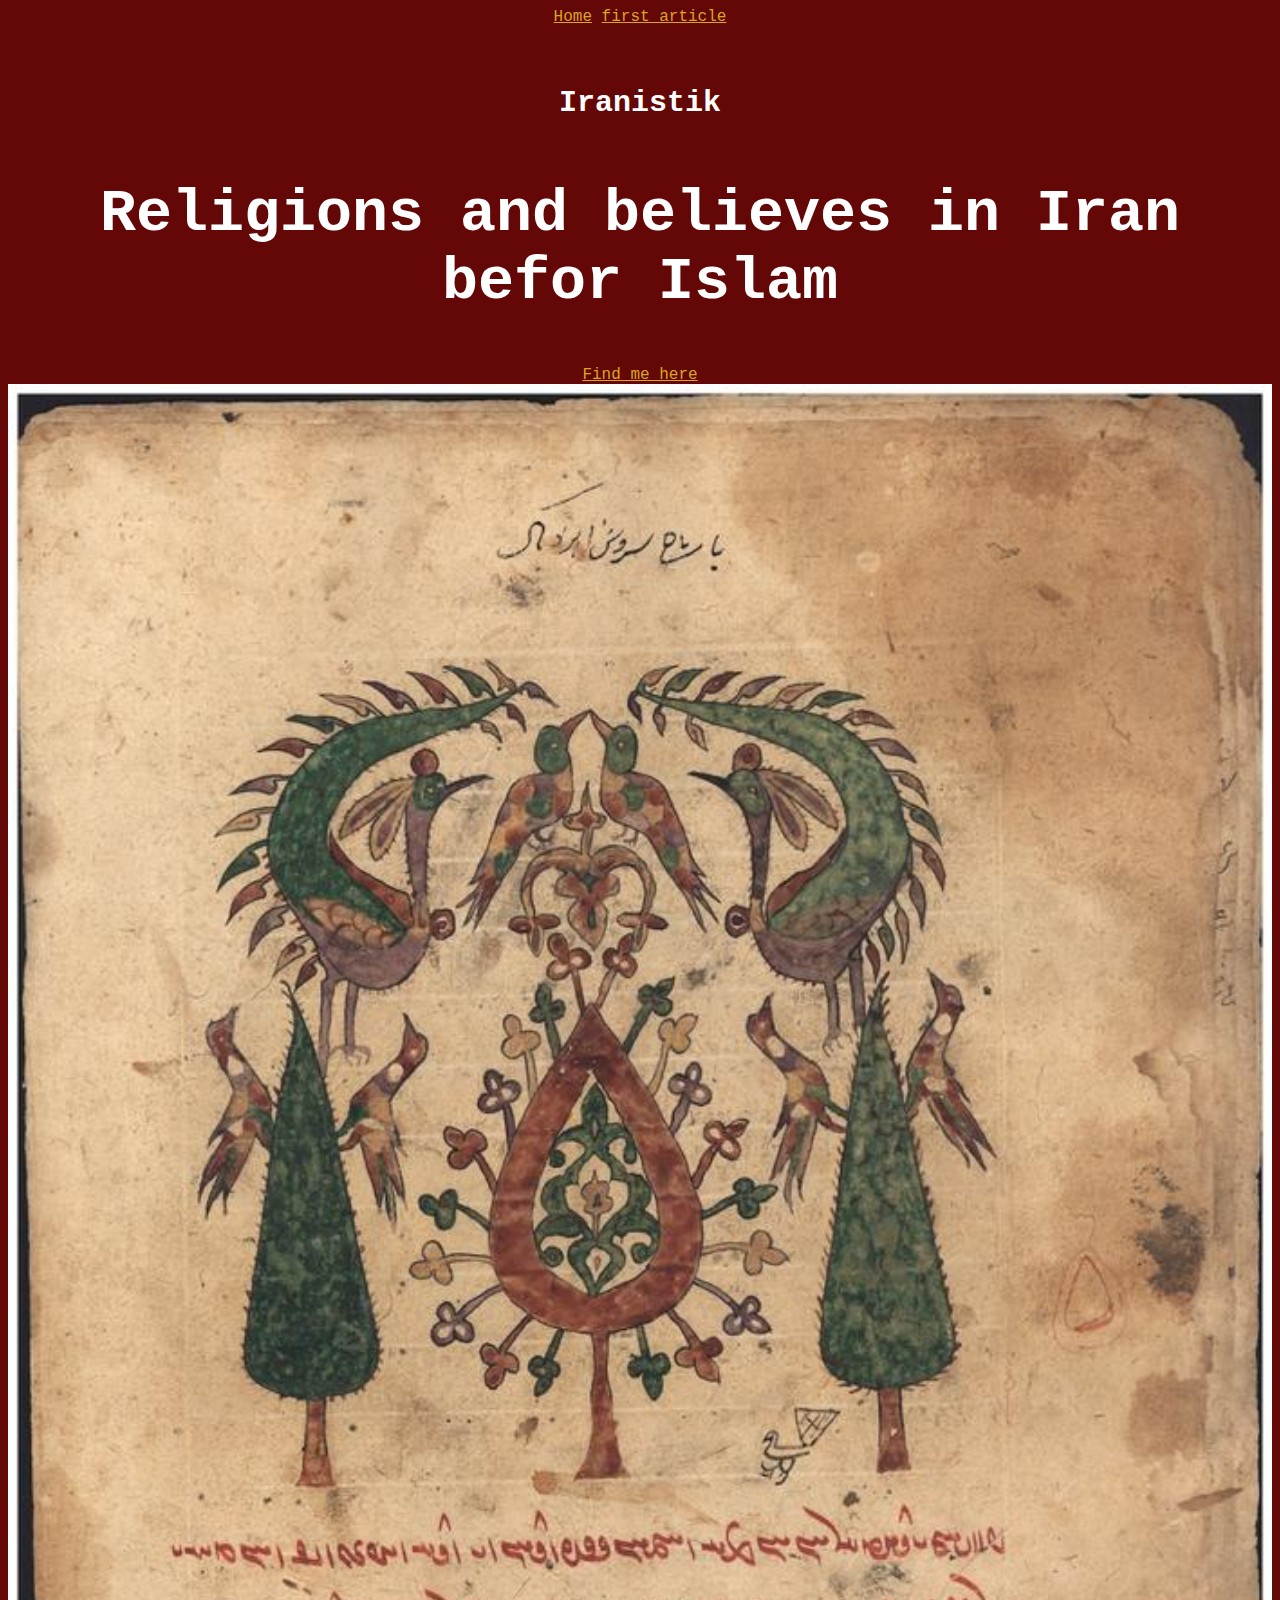
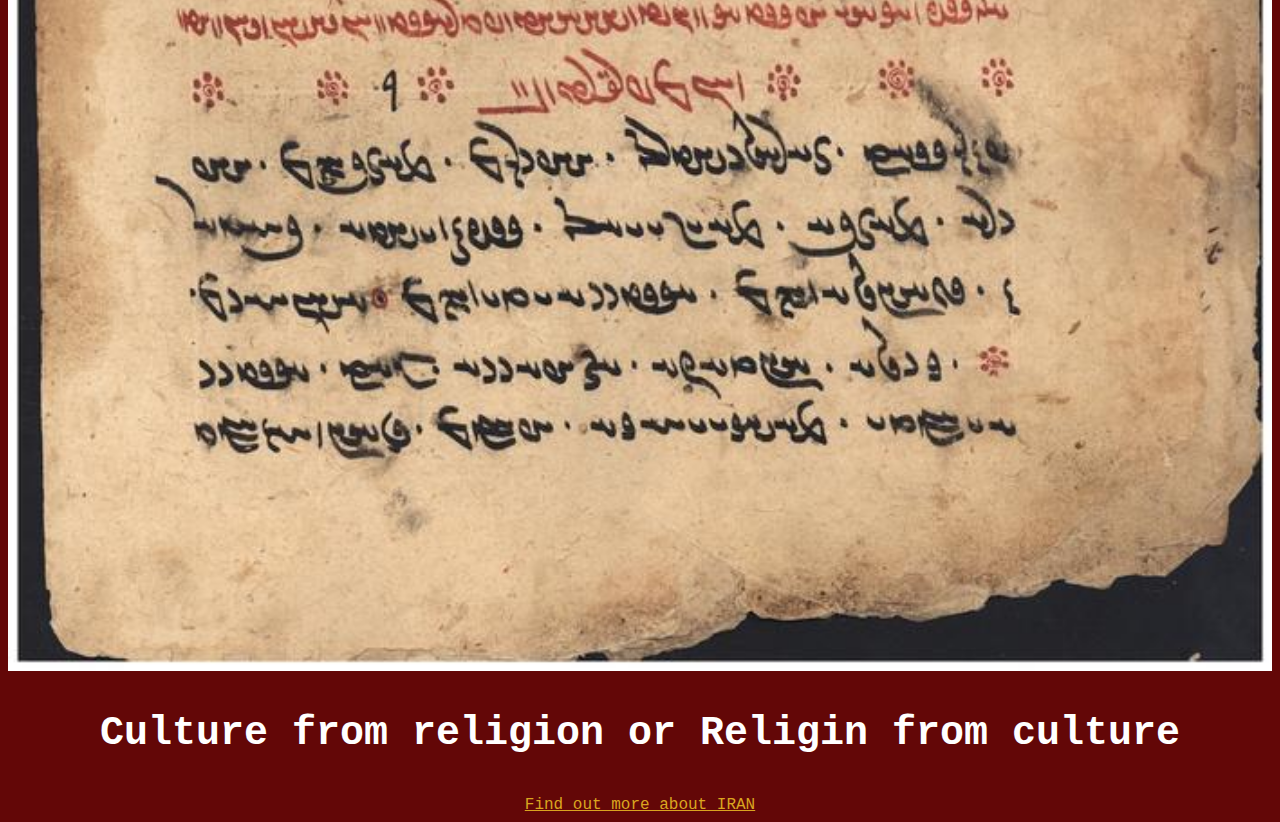
==== index.html @ 458033d1 "clone original project structure" ====
<html>

<head>
    <link rel="stylesheet" href="style.css">
    <meta charset="utf8"/>
    <script>
        var age = 17
        var name = "Mary"
        console.log(age * 3)
        console.log(name)
    </script>

</head>


<body>
    <a href="index.html">Home</a>
    <a href="article.html">first article</a>
    <h1>Iranistik</h1>
    <h2>Religions and believes in Iran befor Islam</h2>
    <a title="My second link" target="_blank" href="http://google.com">Find me here</a>
    <img src="manuscript-2.jpg" alt="The Pic of the first page" />
    <h3>Culture from religion or Religin from culture</h3>
    <a title="My link" target="_blank" href="http://google.com">Find out more about IRAN</a>


    <!--   
      <p class="important">I am a paragraph <br/> tag</p>
    This is a <b>bold</b> thing and not <i>italic</i>, hoow sad!
    <img src="cat.jpg" alt="A picture of my cat"/> 
    <br/>
    <a title="My link" target="_blank" href="http://google.com">Open google in a new tab</a>
    <br/>
    <a title="My second link"  href="http://google.com">Change current tab to google</a>
    <ul>
        <li>Coffee</li>
        <li>Tea</li>
        <ul>
            <li>Green tea</li>
            <li>Black tea</li>
        </ul>
    </ul>
    <ol>
        <li>Coffee</li>
        <li>Tea</li>
        <ol>
            <li>Coffee</li>
            <li>Tea</li>
            <li>Milk</li>
        </ol>
        <li>
            Milk
        </li>
    </ol>
    <ul>
        <li>Coffee</li>
        <ol>
            <li>Black</li>
            <li>Gold</li>
        </ol>
        <li>Tee</li>
        <li>Beer</li>
    </ul>
    <ul>
            <ol>
                
                <li>Getränke</li>
                <li>Fruit</li>
           </ol>
    </ul>
 -->
</body>

</html>
---- style.css ----
body{
            font-family: 'Courier New', Courier, monospace;
            background-color: rgb(99, 7, 7);
            text-align: center;
        }
        h1{
            color: white;
            margin-top: 60px;
            font-size: 30px;
        }
        h2{
            color: white;
            margin-top: 60px;
            font-size: 60px;
        }
        h3{
            color: white;
            font-size: 40px;
        }
        a{
            color: rgb(214, 202, 203);
        }
        a{
            color: goldenrod;
        }
        img{
            width: 100%;
        }
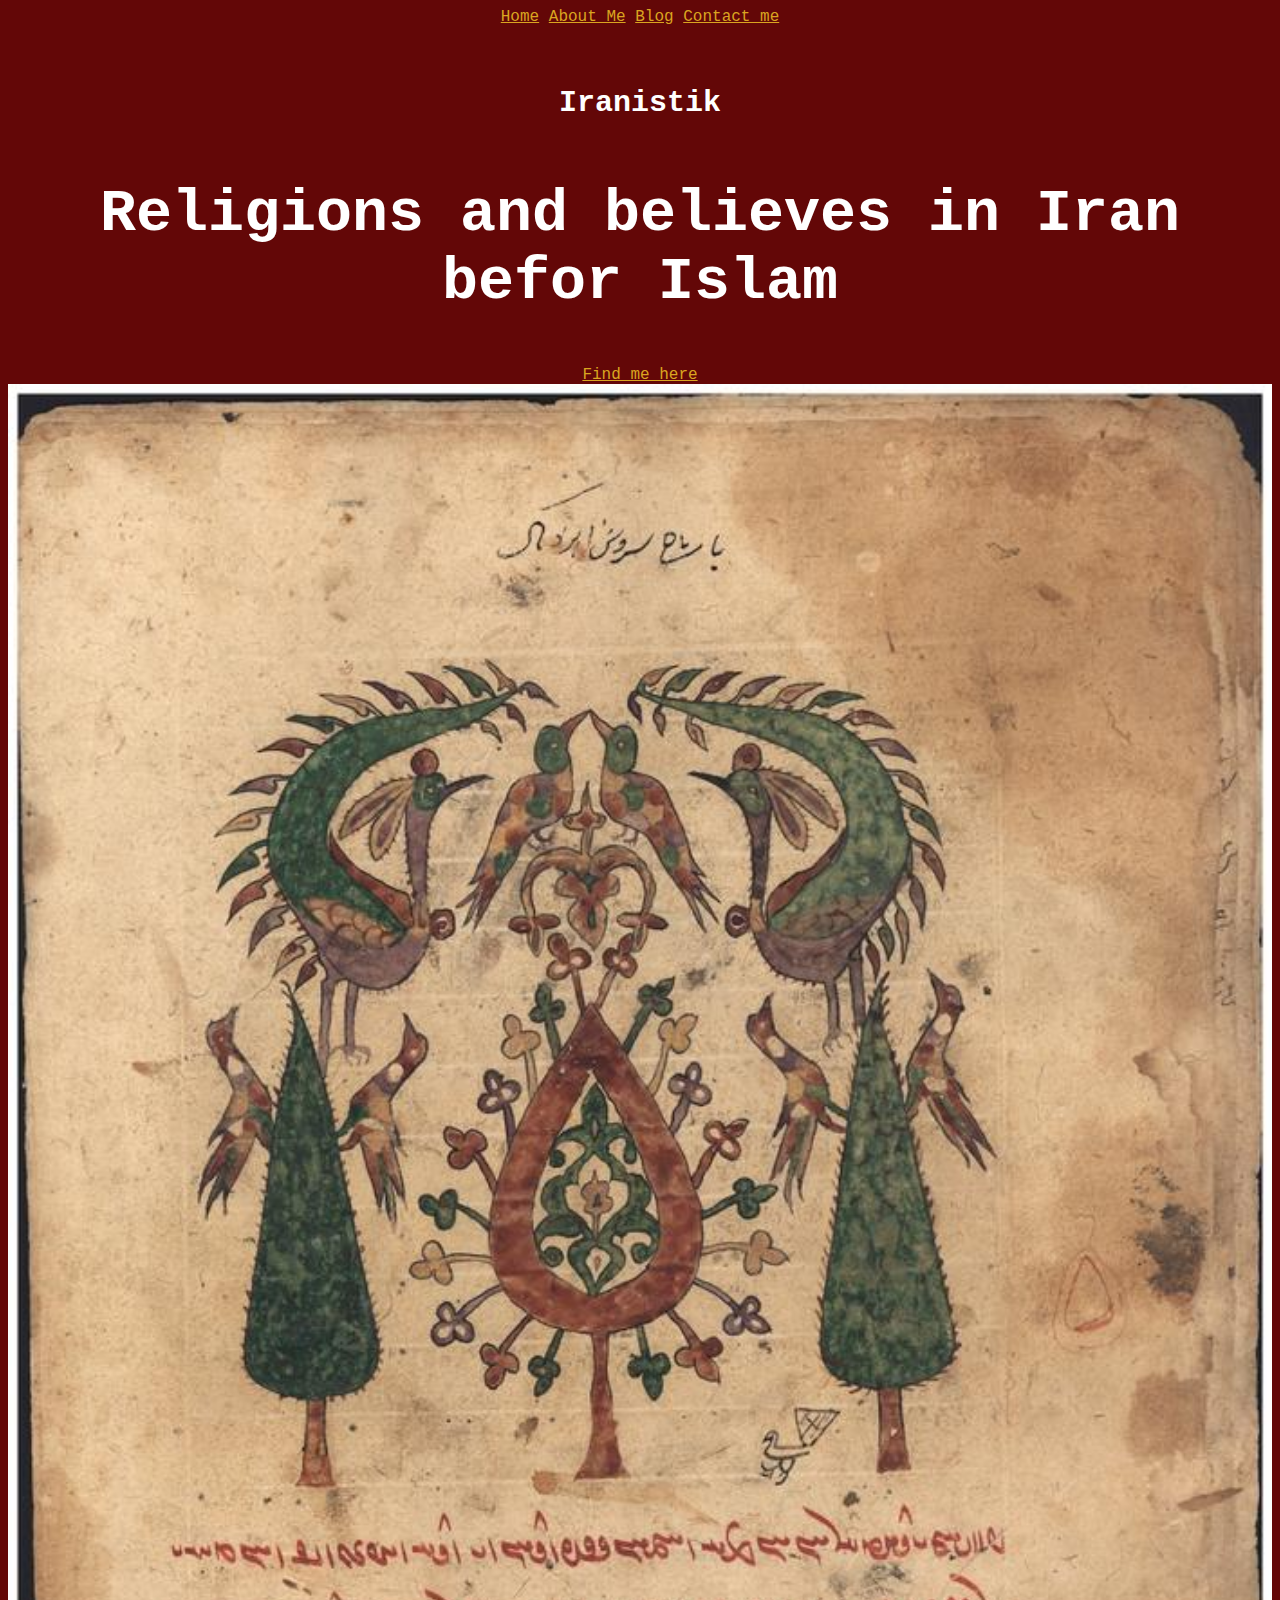
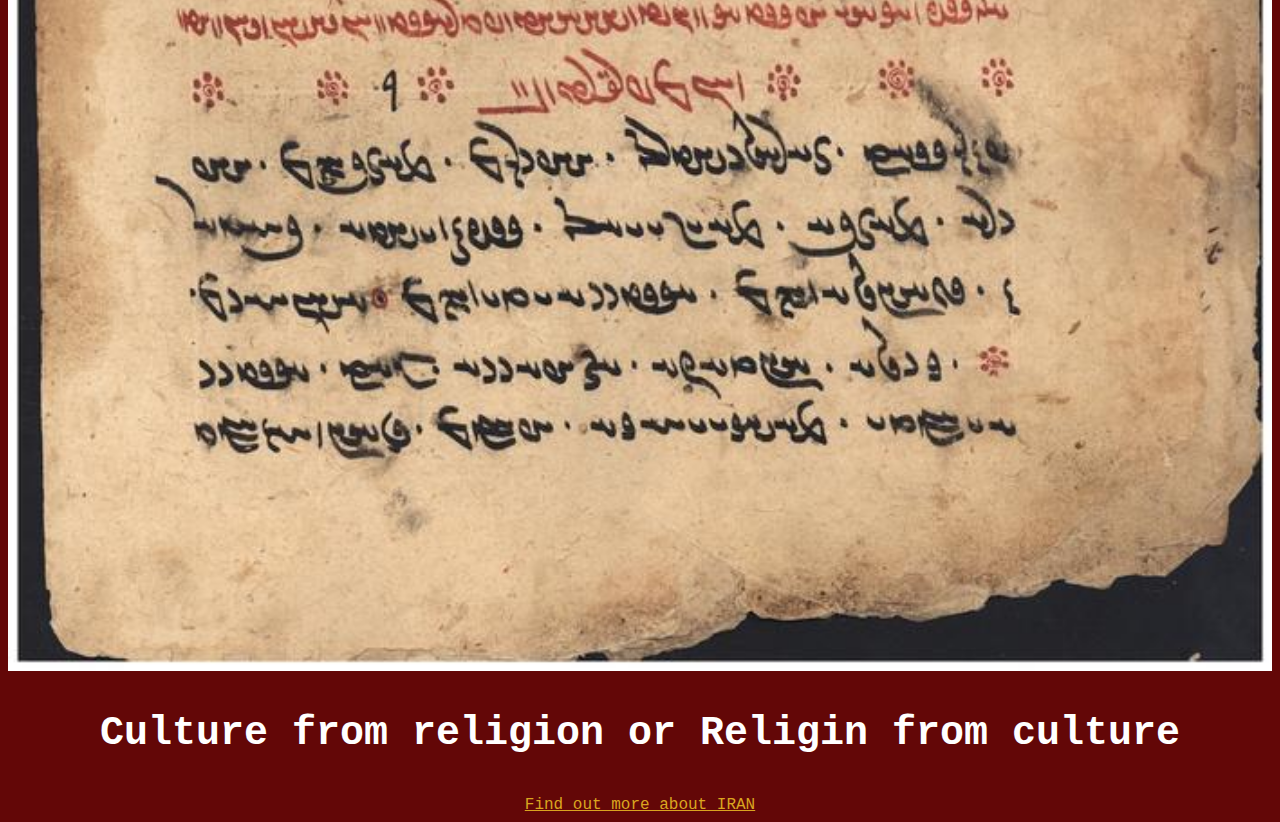
==== commit 61133887: "create navbar and html files" ====
--- a/index.html
+++ b/index.html
@@ -9,13 +9,17 @@
         console.log(age * 3)
         console.log(name)
     </script>
+<script src="index.js"></script>
 
 </head>
 
 
 <body>
     <a href="index.html">Home</a>
-    <a href="article.html">first article</a>
+    <a href="about.html">About Me</a>
+    <a href="blog.html">Blog</a>
+    <a href="contact.html">Contact me</a>
+
     <h1>Iranistik</h1>
     <h2>Religions and believes in Iran befor Islam</h2>
     <a title="My second link" target="_blank" href="http://google.com">Find me here</a>
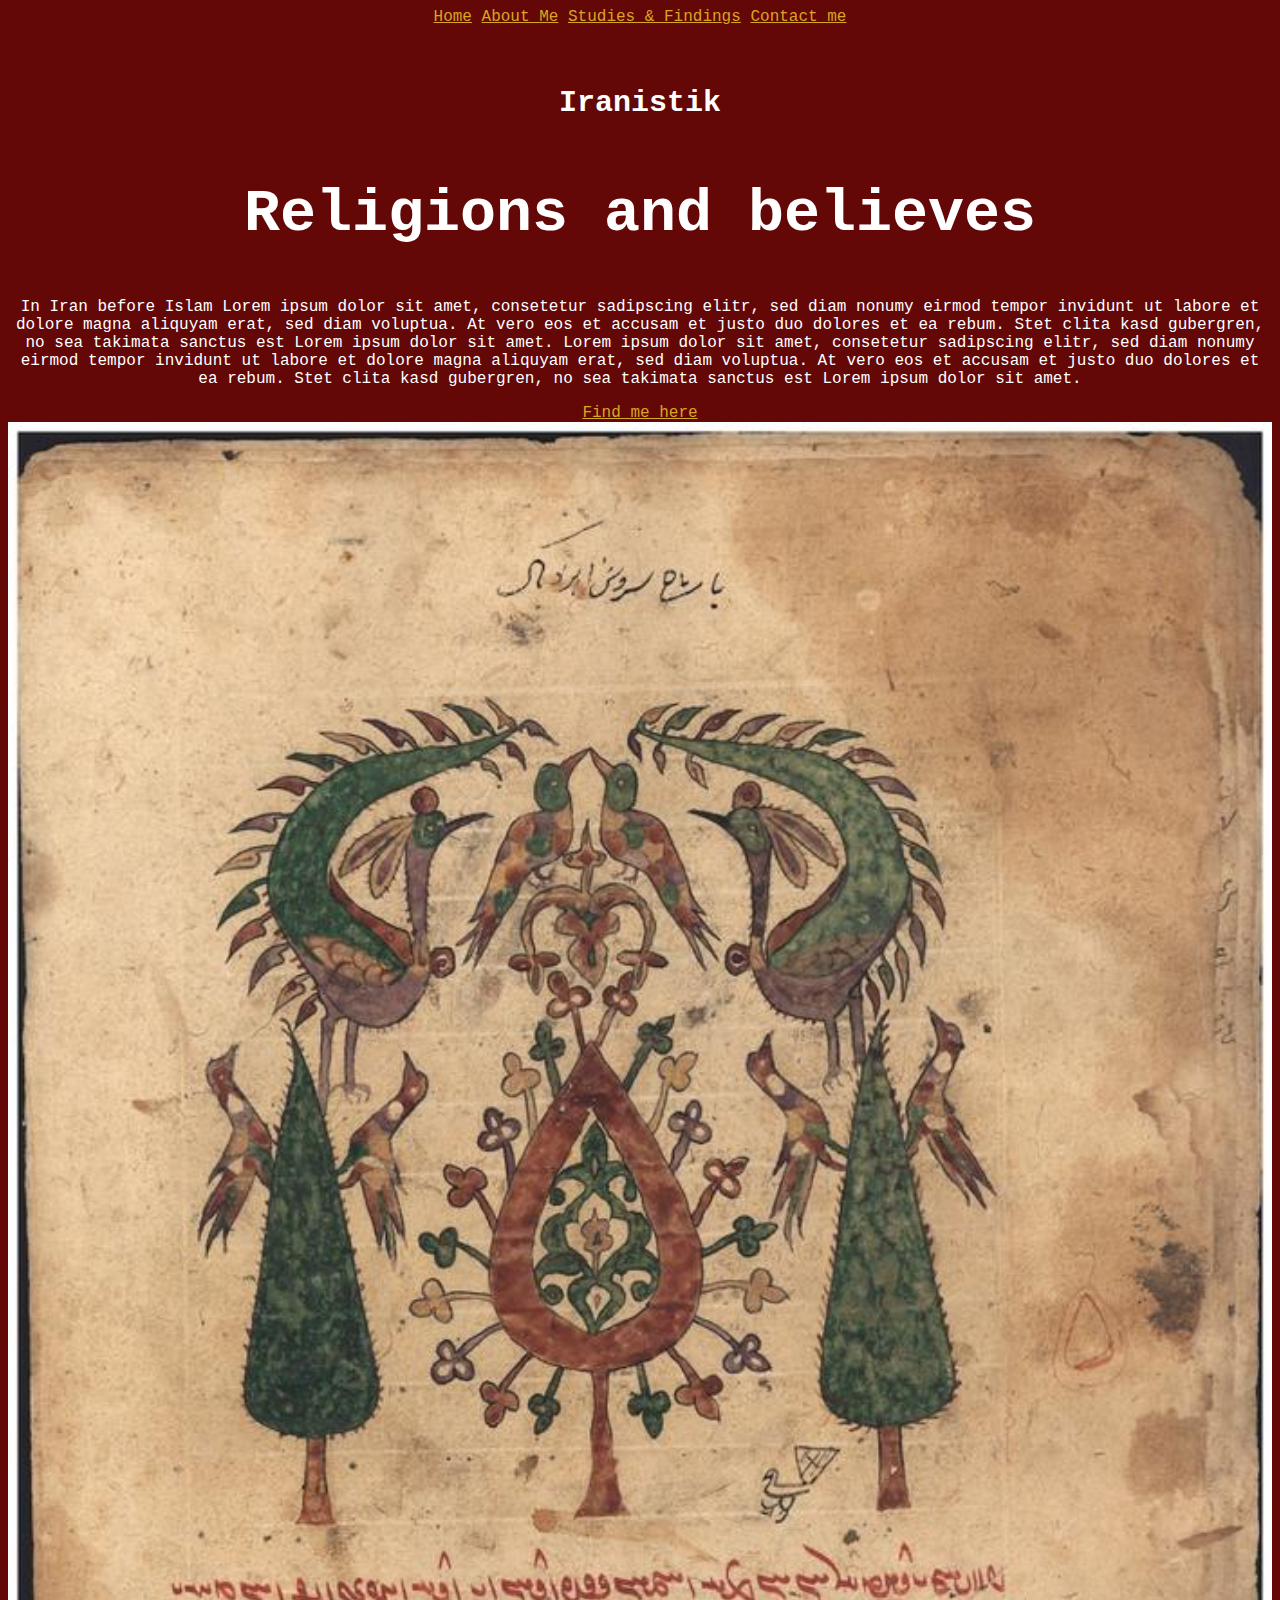
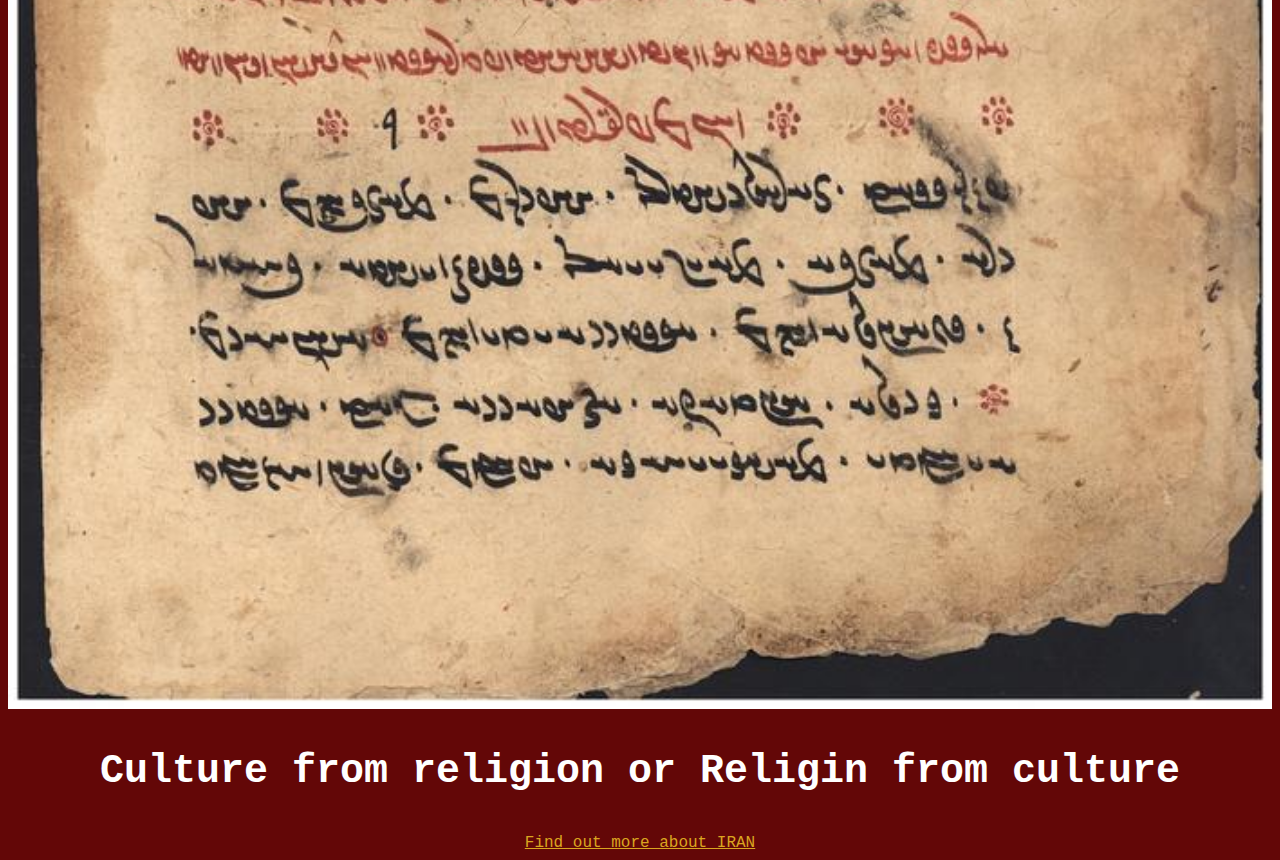
==== commit 725d2f35: "center content" ====
--- a/index.html
+++ b/index.html
@@ -2,77 +2,41 @@
 
 <head>
     <link rel="stylesheet" href="style.css">
-    <meta charset="utf8"/>
+    <meta charset="utf8" />
     <script>
         var age = 17
         var name = "Mary"
         console.log(age * 3)
         console.log(name)
     </script>
-<script src="index.js"></script>
+    <script src="index.js"></script>
 
 </head>
 
 
 <body>
-    <a href="index.html">Home</a>
-    <a href="about.html">About Me</a>
-    <a href="blog.html">Blog</a>
-    <a href="contact.html">Contact me</a>
+    <div class="container">
 
-    <h1>Iranistik</h1>
-    <h2>Religions and believes in Iran befor Islam</h2>
-    <a title="My second link" target="_blank" href="http://google.com">Find me here</a>
-    <img src="manuscript-2.jpg" alt="The Pic of the first page" />
-    <h3>Culture from religion or Religin from culture</h3>
-    <a title="My link" target="_blank" href="http://google.com">Find out more about IRAN</a>
+        <a href="index.html">Home</a>
+        <a href="about.html">About Me</a>
+        <a href="blog.html">Studies & Findings</a>
+        <a href="contact.html">Contact me</a>
+
+        <h1>Iranistik</h1>
+        <h2>Religions and believes</h2>
+        <p>In Iran before Islam Lorem ipsum dolor sit amet, consetetur sadipscing elitr, sed diam nonumy eirmod tempor
+            invidunt ut labore et dolore magna aliquyam erat, sed diam voluptua. At vero eos et accusam et justo duo
+            dolores et ea rebum. Stet clita kasd gubergren, no sea takimata sanctus est Lorem ipsum dolor sit amet.
+            Lorem ipsum dolor sit amet, consetetur sadipscing elitr, sed diam nonumy eirmod tempor invidunt ut labore et
+            dolore magna aliquyam erat, sed diam voluptua. At vero eos et accusam et justo duo dolores et ea rebum. Stet
+            clita kasd gubergren, no sea takimata sanctus est Lorem ipsum dolor sit amet.</p>
+        <a title="My second link" target="_blank" href="http://google.com">Find me here</a>
+        <img src="manuscript-2.jpg" alt="The Pic of the first page" />
+        <h3>Culture from religion or Religin from culture</h3>
+        <a title="My link" target="_blank" href="http://google.com">Find out more about IRAN</a>
+    </div>
 
 
-    <!--   
-      <p class="important">I am a paragraph <br/> tag</p>
-    This is a <b>bold</b> thing and not <i>italic</i>, hoow sad!
-    <img src="cat.jpg" alt="A picture of my cat"/> 
-    <br/>
-    <a title="My link" target="_blank" href="http://google.com">Open google in a new tab</a>
-    <br/>
-    <a title="My second link"  href="http://google.com">Change current tab to google</a>
-    <ul>
-        <li>Coffee</li>
-        <li>Tea</li>
-        <ul>
-            <li>Green tea</li>
-            <li>Black tea</li>
-        </ul>
-    </ul>
-    <ol>
-        <li>Coffee</li>
-        <li>Tea</li>
-        <ol>
-            <li>Coffee</li>
-            <li>Tea</li>
-            <li>Milk</li>
-        </ol>
-        <li>
-            Milk
-        </li>
-    </ol>
-    <ul>
-        <li>Coffee</li>
-        <ol>
-            <li>Black</li>
-            <li>Gold</li>
-        </ol>
-        <li>Tee</li>
-        <li>Beer</li>
-    </ul>
-    <ul>
-            <ol>
-                
-                <li>Getränke</li>
-                <li>Fruit</li>
-           </ol>
-    </ul>
- -->
 </body>
 
 </html>--- a/style.css
+++ b/style.css
@@ -1,29 +1,38 @@
 
-        body{
-            font-family: 'Courier New', Courier, monospace;
-            background-color: rgb(99, 7, 7);
-            text-align: center;
-        }
-        h1{
-            color: white;
-            margin-top: 60px;
-            font-size: 30px;
-        }
-        h2{
-            color: white;
-            margin-top: 60px;
-            font-size: 60px;
-        }
-        h3{
-            color: white;
-            font-size: 40px;
-        }
-        a{
-            color: rgb(214, 202, 203);
-        }
-        a{
-            color: goldenrod;
-        }
-        img{
-            width: 100%;
-        }
+body{
+    font-family: 'Courier New', Courier, monospace;
+    background-color: rgb(99, 7, 7);
+    text-align: center;
+    color: white;
+}
+h1{
+    margin-top: 60px;
+    font-size: 30px;
+}
+h2{
+    margin-top: 60px;
+    font-size: 60px;
+}
+h3{
+    font-size: 40px;
+}
+a{
+    color: rgb(214, 202, 203);
+}
+a{
+    color: goldenrod;
+}
+img{
+    width: 100%;
+}
+.about{
+    width: 200px;
+}
+.video{
+    margin-top: 40px;
+
+}
+.container {
+    max-width: 1320px;
+    margin: 0 auto;
+}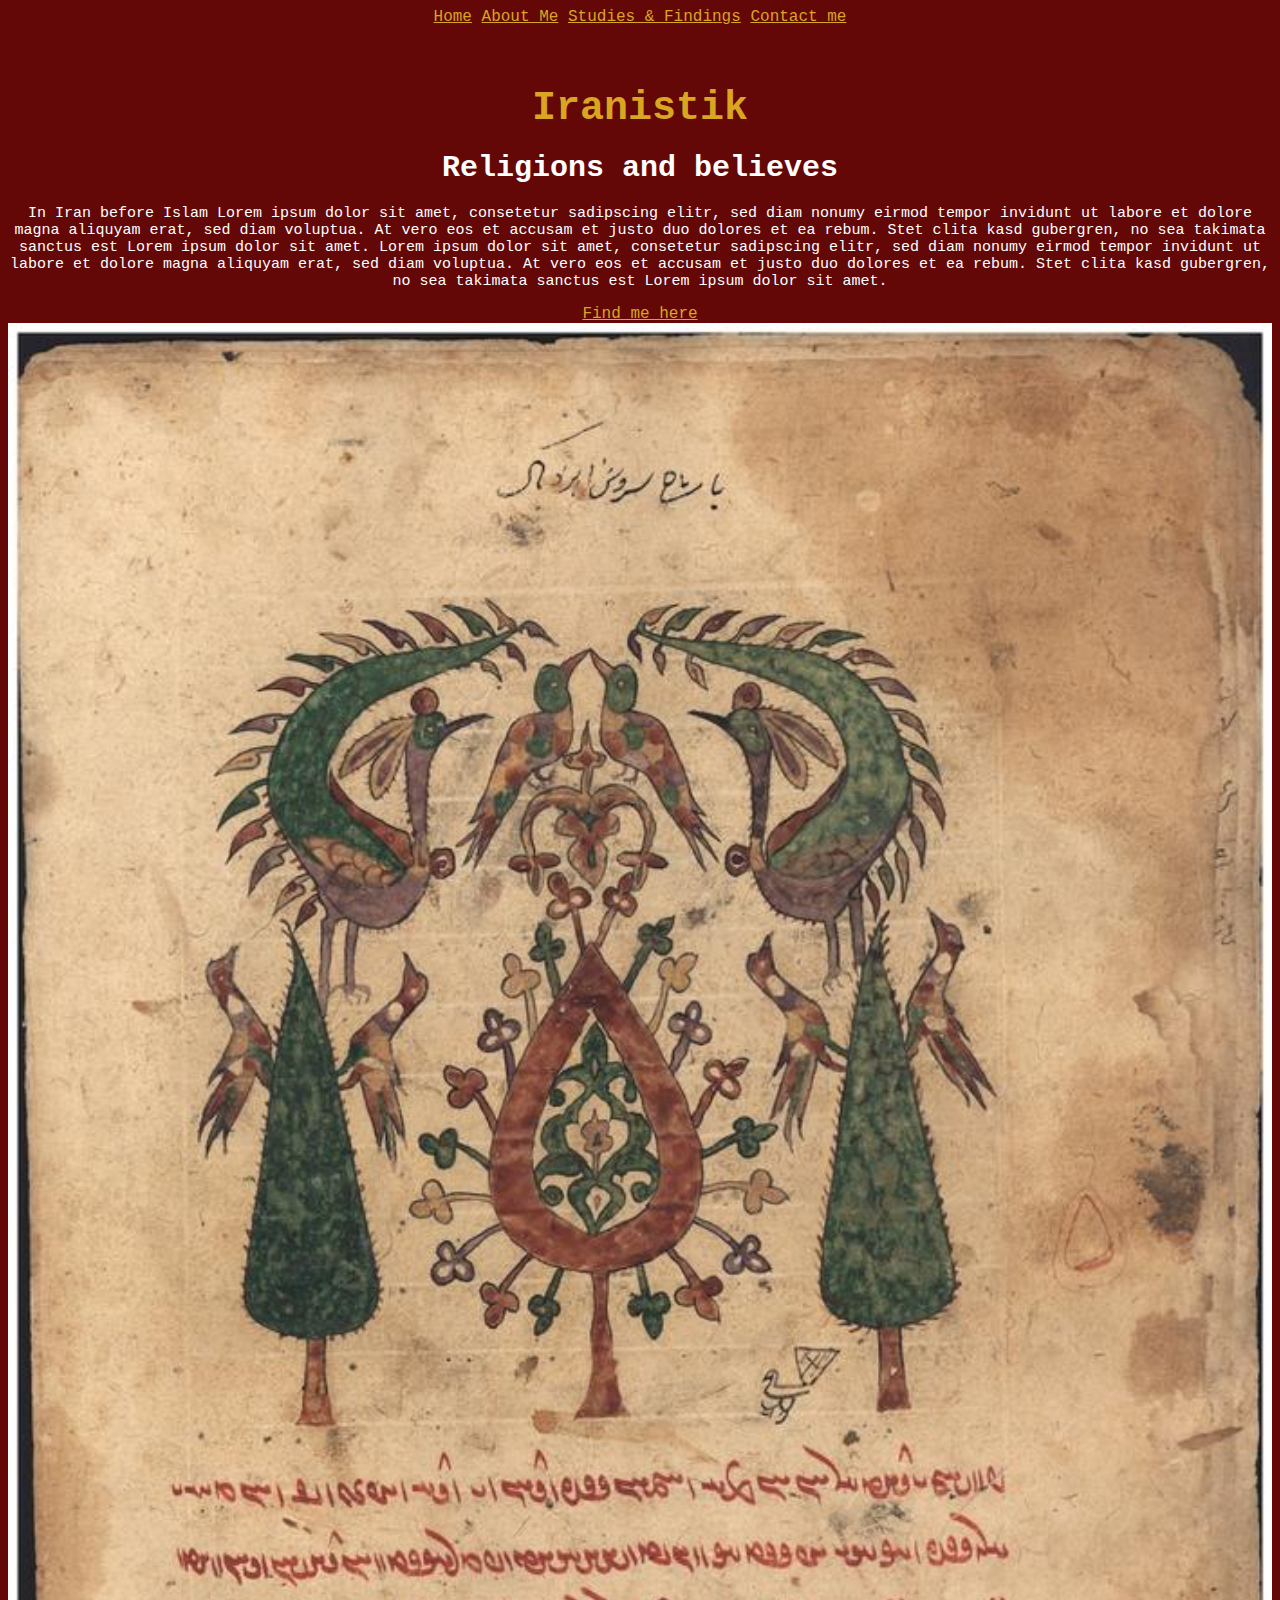
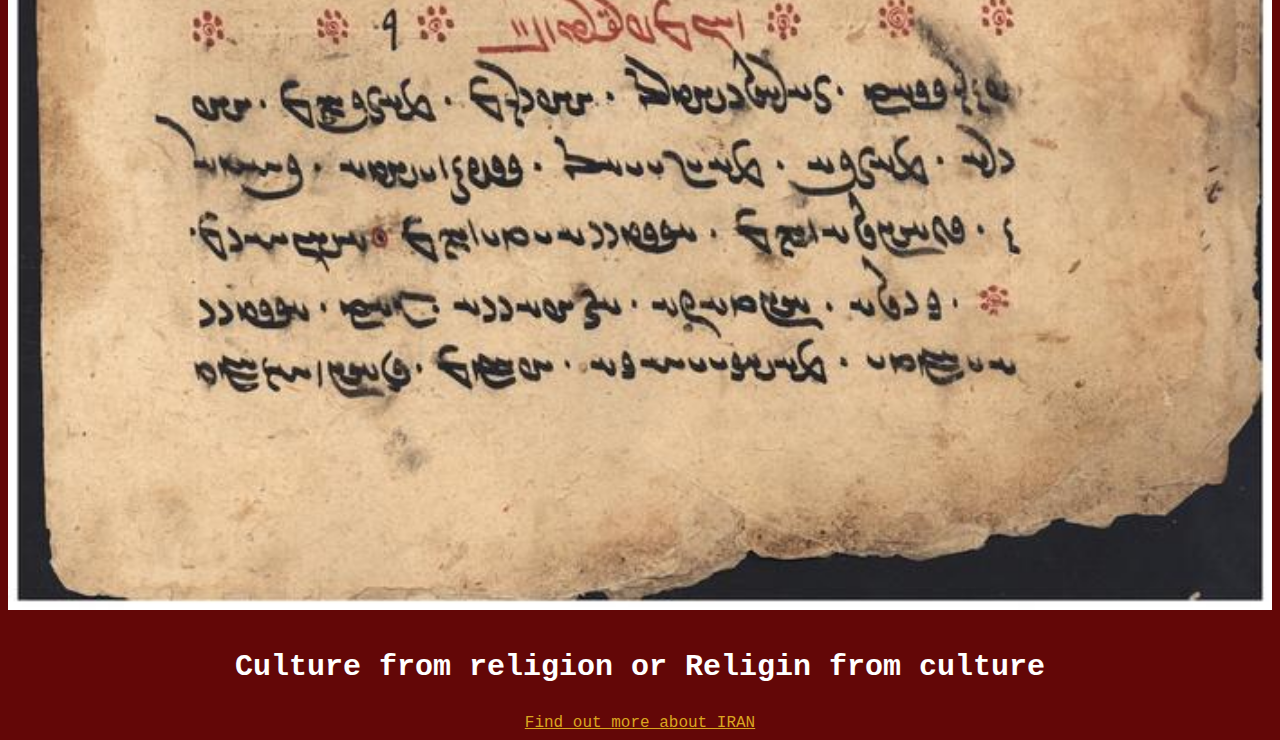
==== commit d7c90f47: "add 5 icon and title" ====
--- a/index.html
+++ b/index.html
@@ -10,7 +10,8 @@
         console.log(name)
     </script>
     <script src="index.js"></script>
-
+    <title>Religion and Beliefs</title>
+    <link rel="icon" href="favicon.ico"/>
 </head>
 
 
--- a/style.css
+++ b/style.css
@@ -7,20 +7,30 @@
 }
 h1{
     margin-top: 60px;
-    font-size: 30px;
+    font-size: 40px;
+    color: goldenrod;
+    margin-bottom: 20px;
 }
 h2{
-    margin-top: 60px;
-    font-size: 60px;
+    
+    font-size: 30px;
+    color: white;
+    margin-bottom: 20px;
+    margin-top: 20px;
 }
 h3{
-    font-size: 40px;
+    font-size: 30px;
+    margin-top: 40px;
+    
 }
 a{
     color: rgb(214, 202, 203);
 }
 a{
     color: goldenrod;
+}
+p{
+    font-size: 15px;
 }
 img{
     width: 100%;
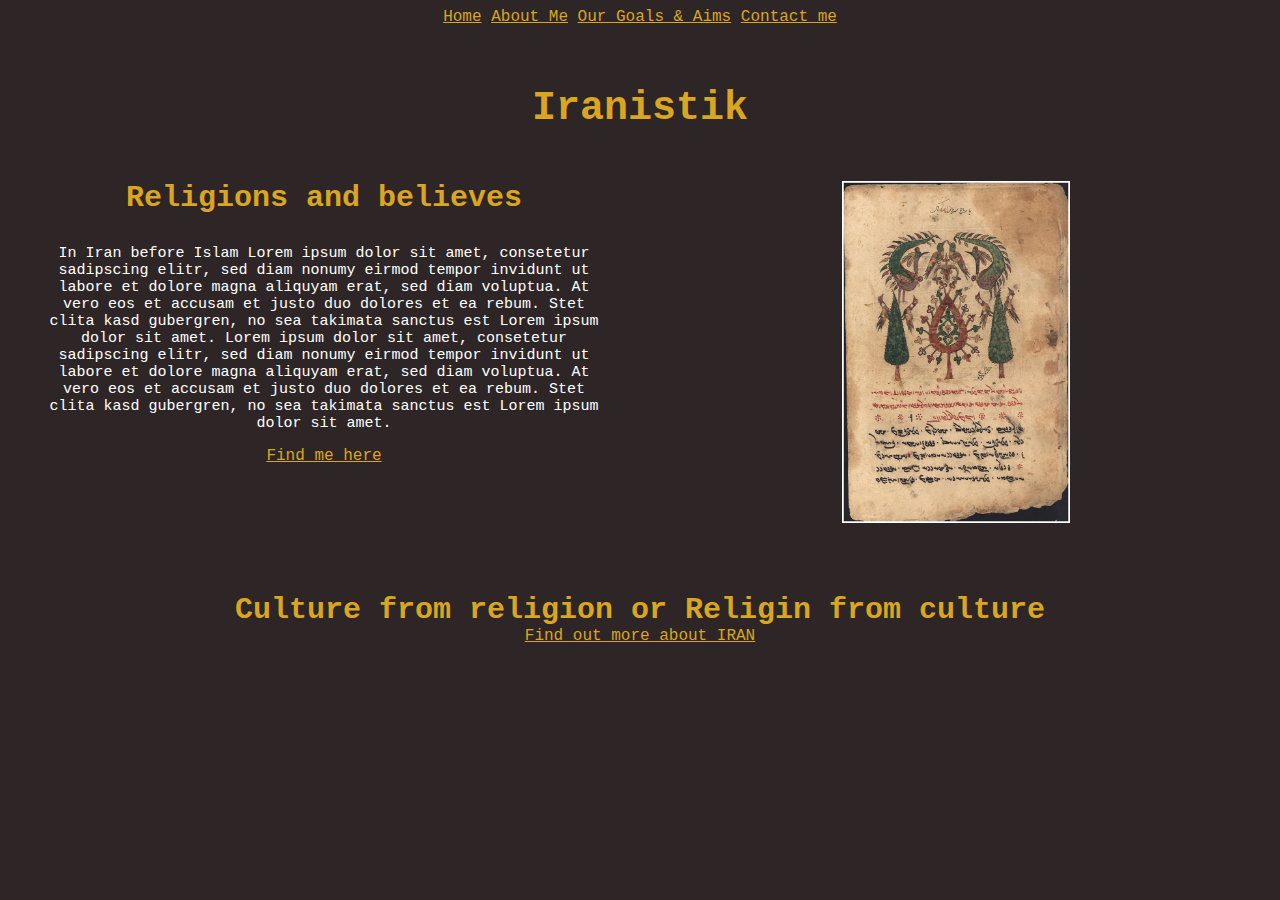
==== commit b9d108a7: "change layout, change colors" ====
--- a/index.html
+++ b/index.html
@@ -20,19 +20,25 @@
 
         <a href="index.html">Home</a>
         <a href="about.html">About Me</a>
-        <a href="blog.html">Studies & Findings</a>
+        <a href="blog.html">Our Goals & Aims</a>
         <a href="contact.html">Contact me</a>
 
         <h1>Iranistik</h1>
-        <h2>Religions and believes</h2>
-        <p>In Iran before Islam Lorem ipsum dolor sit amet, consetetur sadipscing elitr, sed diam nonumy eirmod tempor
-            invidunt ut labore et dolore magna aliquyam erat, sed diam voluptua. At vero eos et accusam et justo duo
-            dolores et ea rebum. Stet clita kasd gubergren, no sea takimata sanctus est Lorem ipsum dolor sit amet.
-            Lorem ipsum dolor sit amet, consetetur sadipscing elitr, sed diam nonumy eirmod tempor invidunt ut labore et
-            dolore magna aliquyam erat, sed diam voluptua. At vero eos et accusam et justo duo dolores et ea rebum. Stet
-            clita kasd gubergren, no sea takimata sanctus est Lorem ipsum dolor sit amet.</p>
-        <a title="My second link" target="_blank" href="http://google.com">Find me here</a>
-        <img src="manuscript-2.jpg" alt="The Pic of the first page" />
+        <div class="row">
+            <div class="column">
+                 <h2>Religions and believes</h2>
+                <p>In Iran before Islam Lorem ipsum dolor sit amet, consetetur sadipscing elitr, sed diam nonumy eirmod tempor
+                    invidunt ut labore et dolore magna aliquyam erat, sed diam voluptua. At vero eos et accusam et justo duo
+                    dolores et ea rebum. Stet clita kasd gubergren, no sea takimata sanctus est Lorem ipsum dolor sit amet.
+                    Lorem ipsum dolor sit amet, consetetur sadipscing elitr, sed diam nonumy eirmod tempor invidunt ut labore et
+                    dolore magna aliquyam erat, sed diam voluptua. At vero eos et accusam et justo duo dolores et ea rebum. Stet
+                    clita kasd gubergren, no sea takimata sanctus est Lorem ipsum dolor sit amet.</p>
+                <a title="My second link" target="_blank" href="http://google.com">Find me here</a>
+            </div>
+            <div class="column center"> 
+                <img class="small-image" src="manuscript-2.jpg" alt="The Pic of the first page" />
+            </div>
+          </div> 
         <h3>Culture from religion or Religin from culture</h3>
         <a title="My link" target="_blank" href="http://google.com">Find out more about IRAN</a>
     </div>
--- a/style.css
+++ b/style.css
@@ -1,7 +1,7 @@
 
 body{
     font-family: 'Courier New', Courier, monospace;
-    background-color: rgb(99, 7, 7);
+    background-color: rgb(46, 38, 38);
     text-align: center;
     color: white;
 }
@@ -12,16 +12,16 @@
     margin-bottom: 20px;
 }
 h2{
-    
     font-size: 30px;
-    color: white;
-    margin-bottom: 20px;
-    margin-top: 20px;
+    color: goldenrod;
+    margin-bottom: 0px;
+    margin-top: 0px;
 }
 h3{
     font-size: 30px;
-    margin-top: 40px;
-    
+    color: goldenrod;
+    margin-top: 40px; 
+    margin-bottom: 0px; 
 }
 a{
     color: rgb(214, 202, 203);
@@ -30,6 +30,7 @@
     color: goldenrod;
 }
 p{
+    margin-top: 30px;
     font-size: 15px;
 }
 img{
@@ -45,4 +46,19 @@
 .container {
     max-width: 1320px;
     margin: 0 auto;
-}+}
+.row {
+    display: flex;
+}
+.column {
+    flex: 50%;
+    padding: 30px;
+}
+.small-image{
+    width: 40%;
+}
+.center {
+    display: flex;
+    justify-content: center;
+    align-items: center;
+}
